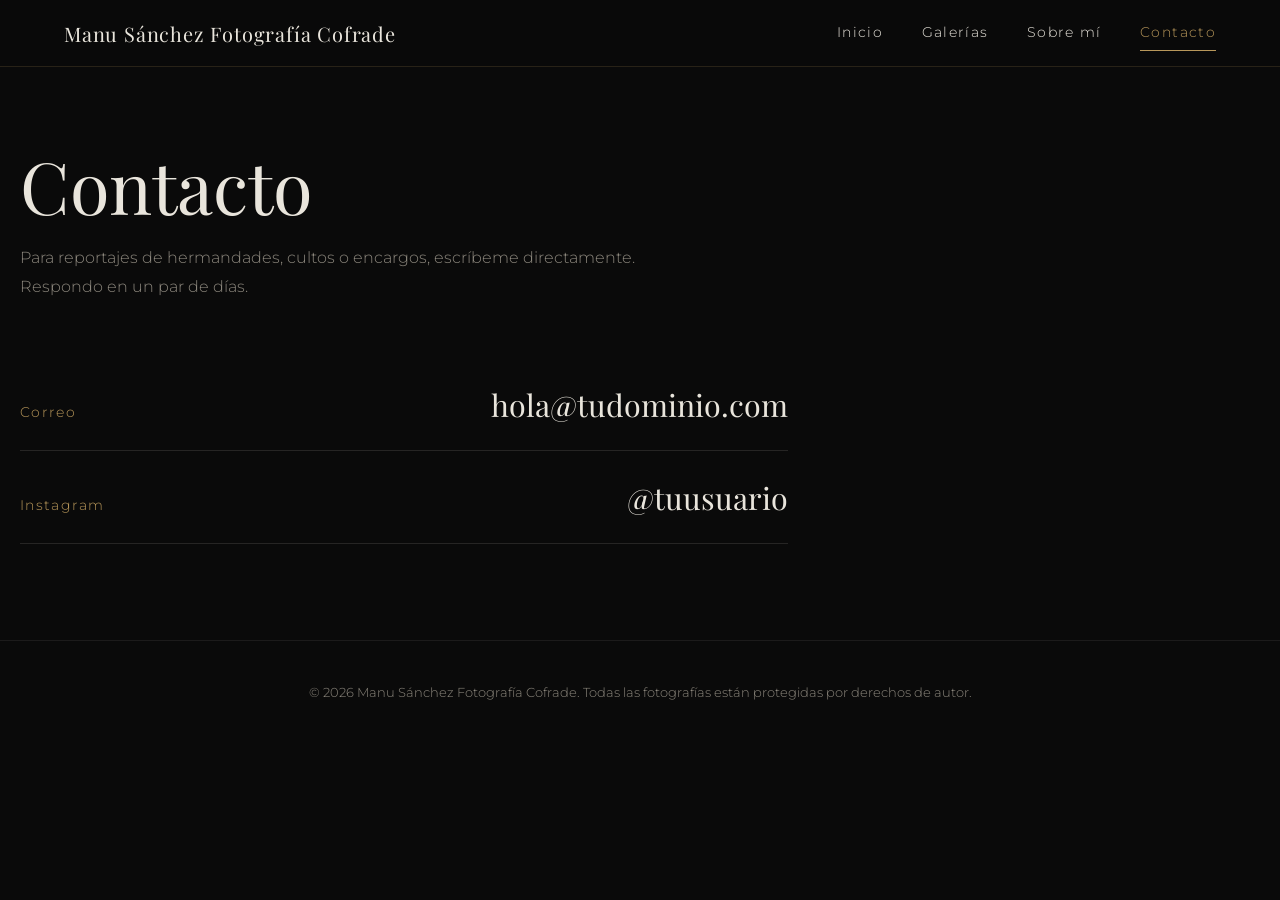
==== contacto.html @ f8b48449 "Cambios en los textos" ====
<!DOCTYPE html>
<html lang="es">
<head>
<meta charset="utf-8">
<meta name="viewport" content="width=device-width,initial-scale=1">
<title>Contacto | Nombre Apellido, fotografía cofrade</title>
<meta name="description" content="Contacta para reportajes de hermandades, cultos y eventos cofrades. Correo e Instagram.">
<link rel="canonical" href="https://TU-USUARIO.github.io/TU-REPO/contacto.html">
<meta property="og:type" content="website">
<meta property="og:title" content="Contacto | Nombre Apellido, fotografía cofrade">
<meta property="og:description" content="Contacta para reportajes de hermandades, cultos y eventos cofrades. Correo e Instagram.">
<meta property="og:image" content="https://TU-USUARIO.github.io/TU-REPO/img/og.jpg">
<meta property="og:url" content="https://TU-USUARIO.github.io/TU-REPO/contacto.html">
<meta name="twitter:card" content="summary_large_image">
<link rel="preconnect" href="https://fonts.googleapis.com">
<link rel="preconnect" href="https://fonts.gstatic.com" crossorigin>
<link href="https://fonts.googleapis.com/css2?family=Montserrat:wght@300;400;500&family=Playfair+Display:ital,wght@0,400;0,500;1,400&display=swap" rel="stylesheet">
<link rel="stylesheet" href="style.css">
<script src="script.js" defer></script>
</head>
<body>
<header class="nav solid" id="nav">
  <a class="brand" href="index.html">Manu Sánchez Fotografía Cofrade</a>
  <button class="burger" aria-label="Abrir menú" aria-expanded="false" aria-controls="menu"><span></span></button>
  <nav class="menu" id="menu" aria-label="Principal">
    <a href="index.html">Inicio</a>
    <a href="galerias.html">Galerías</a>
    <a href="sobre-mi.html">Sobre mí</a>
    <a href="contacto.html" aria-current="page">Contacto</a>
  </nav>
</header>
<main class="wrap contact">
  <header class="page-head">
    <h1>Contacto</h1>
    <p>Para reportajes de hermandades, cultos o encargos, escríbeme directamente. Respondo en un par de días.</p>
  </header>
  <ul class="links">
    <li><a href="mailto:hola@tudominio.com"><span>Correo</span>hola@tudominio.com</a></li>
    <li><a href="https://instagram.com/fotografiamanu_" target="_blank" rel="noopener"><span>Instagram</span>@tuusuario</a></li>
  </ul>
</main>
<footer><p>© 2026 Manu Sánchez Fotografía Cofrade. Todas las fotografías están protegidas por derechos de autor.</p></footer>
</body>
</html>
---- style.css ----
:root{--bg:#0a0a0a;--soft:#141414;--tx:#e9e5dc;--mut:#8c877d;--gold:#b8975a;--purple:#2b1736;--serif:'Playfair Display',Georgia,serif;--sans:'Montserrat',system-ui,sans-serif;--ease:.5s cubic-bezier(.2,.6,.2,1)}
*{box-sizing:border-box;margin:0;padding:0}
[hidden]{display:none!important}
html{scroll-behavior:smooth}
body{background:var(--bg);color:var(--tx);font:300 1rem/1.85 var(--sans);-webkit-font-smoothing:antialiased}
img{display:block;max-width:100%;height:auto}
a{color:inherit;text-decoration:none}
:focus-visible{outline:1px solid var(--gold);outline-offset:4px}
h1,h2{font-family:var(--serif);font-weight:400;line-height:1.15}
h1{font-size:clamp(2.4rem,6vw,4.5rem)}
h2{font-size:1.6rem;margin:2.5rem 0 .8rem}
p+p{margin-top:1.2rem}
.wrap{width:min(1240px,100% - 2.5rem);margin-inline:auto}

/* Navegación */
.nav{position:fixed;inset:0 0 auto;z-index:50;display:flex;justify-content:space-between;align-items:center;padding:1.5rem clamp(1.25rem,5vw,4rem);transition:background var(--ease),padding var(--ease)}
.nav.scrolled,.nav.solid{background:rgba(10,10,10,.95);padding-block:.95rem;border-bottom:1px solid rgba(184,151,90,.18)}
.brand{font:400 1.25rem var(--serif);letter-spacing:.04em;position:relative;z-index:2}
.menu{display:flex;gap:2.4rem;font-size:.85rem;letter-spacing:.1em}
.menu a{padding:.3rem 0;border-bottom:1px solid transparent;transition:color .3s,border-color .3s}
.menu a:hover,.menu a[aria-current]{color:var(--gold);border-color:var(--gold)}
.burger{display:none;position:relative;z-index:2;background:none;border:0;color:var(--tx);padding:.9rem .4rem;cursor:pointer}
.burger span{display:block;width:24px;height:1px;background:currentColor;box-shadow:0 -7px currentColor,0 7px currentColor}

/* Portada */
.hero{position:relative;height:100svh;min-height:540px;display:grid;place-items:center;text-align:center;overflow:hidden}
.hero img{position:absolute;inset:0;width:100%;height:100%;object-fit:cover}
.hero::after{content:"";position:absolute;inset:0;background:linear-gradient(rgba(10,10,10,.6),rgba(10,10,10,.3) 45%,var(--bg))}
.hero-text{position:relative;z-index:1;padding:0 1.5rem;animation:in 1.6s var(--ease) both}
.hero-text p{max-width:34rem;margin:1.6rem auto 2.4rem;color:#cfc9bd;font-size:1.05rem}
.cta{display:flex;gap:1rem;justify-content:center;flex-wrap:wrap}
.btn{display:inline-block;padding:.95rem 2.2rem;border:1px solid var(--gold);font-size:.85rem;letter-spacing:.12em;transition:background .4s,color .4s,border-color .4s}
.btn:hover{background:var(--gold);color:var(--bg)}
.btn.ghost{border-color:rgba(233,228,220,.35)}
.btn.ghost:hover{border-color:var(--gold)}
.intro{padding:7rem 0;max-width:46rem;text-align:center;font:italic 400 clamp(1.3rem,2.6vw,1.9rem)/1.6 var(--serif)}
@keyframes in{from{opacity:0;transform:translateY(14px)}}

/* Páginas interiores */
.page-head{padding:9rem 0 2.5rem;max-width:40rem}
.page-head p{margin-top:1rem;color:var(--mut)}
main.wrap{padding-bottom:6rem}

/* Galería masonry */
.grid{columns:3 300px;column-gap:1rem}
.grid figure{break-inside:avoid;margin-bottom:1rem;background:var(--soft)}
.grid a{position:relative;display:block;overflow:hidden}
.grid img{width:100%;transition:transform 1.2s cubic-bezier(.2,.6,.2,1),filter .6s}
.grid a::after{content:attr(data-t);position:absolute;inset:auto 0 0;padding:2.5rem 1.1rem 1rem;background:linear-gradient(transparent,rgba(10,10,10,.85));font:400 1rem var(--serif);opacity:0;transition:opacity .5s}
.grid a:hover img{transform:scale(1.03)}
.grid a:hover::after,.grid a:focus-visible::after{opacity:1}

/* Lightbox */
.lb{position:fixed;inset:0;z-index:100;display:grid;place-items:center;background:rgba(5,5,5,.97);opacity:0;visibility:hidden;transition:opacity .4s,visibility .4s}
.lb.open{opacity:1;visibility:visible}
.lb figure{text-align:center}
.lb img{max-width:92vw;max-height:82vh;object-fit:contain;transition:opacity .4s}
.lb figcaption{margin-top:1rem;color:var(--mut);font-size:.85rem;letter-spacing:.06em}
.lb button{position:absolute;background:none;border:0;color:var(--tx);font-size:2.4rem;line-height:1;padding:1rem;cursor:pointer;opacity:.6;transition:opacity .3s,color .3s}
.lb button:hover{opacity:1;color:var(--gold)}
.lb .prev,.lb .next{top:50%;transform:translateY(-50%)}
.lb .prev{left:.5rem}.lb .next{right:.5rem}.lb .close{top:.5rem;right:.8rem}

/* Sobre mí */
.about{display:grid;grid-template-columns:5fr 7fr;gap:clamp(2.5rem,7vw,7rem);align-items:center;padding-top:9rem}
.portrait{position:relative;isolation:isolate;margin-top:2rem}
.portrait::before{content:"";position:absolute;inset:1.6rem -1.6rem -1.6rem 1.6rem;border:1px solid var(--gold);opacity:.55;z-index:-1}
.bio h1{margin-bottom:1.8rem}
.bio blockquote{margin:2.2rem 0;padding-left:1.6rem;border-left:2px solid var(--purple);font:italic 400 clamp(1.3rem,2.4vw,1.8rem)/1.5 var(--serif)}

/* Contacto */
.links{list-style:none;max-width:48rem;margin-top:1rem}
.links a{display:flex;justify-content:space-between;align-items:baseline;gap:1rem;padding:1.6rem 0;border-bottom:1px solid rgba(233,228,220,.12);font:400 clamp(1.2rem,3vw,1.9rem) var(--serif);transition:color .4s,padding .4s}
.links span{font:300 .85rem var(--sans);letter-spacing:.1em;color:var(--gold)}
.links a:hover{color:var(--gold);padding-left:.8rem}

footer{padding:2.5rem 1.25rem;border-top:1px solid rgba(233,228,220,.08);color:var(--mut);font-size:.8rem;text-align:center}

@media(max-width:820px){
  .burger{display:block}
  .menu{position:fixed;inset:0;z-index:1;flex-direction:column;justify-content:center;align-items:center;gap:1.6rem;background:var(--bg);font:400 1.8rem var(--serif);letter-spacing:.02em;opacity:0;visibility:hidden;transition:opacity .4s,visibility .4s}
  .menu.open{opacity:1;visibility:visible}
  .about{grid-template-columns:1fr;padding-top:7rem}
  .portrait{max-width:380px;margin:0 1.6rem 0 0}
  .links a{flex-direction:column;gap:.3rem}
}
@media(prefers-reduced-motion:reduce){*,::before,::after{animation:none!important;transition:none!important}html{scroll-behavior:auto}}

/* Índice de reportajes */
.albums{display:grid;grid-template-columns:repeat(auto-fill,minmax(min(100%,320px),1fr));gap:1rem}
.album{position:relative;display:block;overflow:hidden;aspect-ratio:4/5;background:var(--soft)}
.album img{width:100%;height:100%;object-fit:cover;transition:transform 1.4s cubic-bezier(.2,.6,.2,1)}
.album div{position:absolute;inset:auto 0 0;padding:4rem 1.5rem 1.5rem;background:linear-gradient(transparent,rgba(10,10,10,.9))}
.album h2{margin:0;font-size:1.7rem}
.album p{margin-top:.2rem;color:var(--gold);font-size:.85rem;letter-spacing:.06em}
.album:hover img{transform:scale(1.04)}
@media(min-width:1000px){.album:first-child{grid-column:span 2;aspect-ratio:auto}}

/* Vista de reportaje */
.back{display:inline-block;margin-top:7rem;color:var(--mut);font-size:.85rem;letter-spacing:.08em;transition:color .3s}
.back:hover{color:var(--gold)}
.back+.page-head{padding-top:1.5rem}
.page-head .meta{color:var(--gold);font-size:.85rem;letter-spacing:.06em}
.next-r{margin-top:5rem;padding-top:2rem;border-top:1px solid rgba(233,228,220,.12);text-align:right}
.next-r a{display:inline-block;font:400 clamp(1.3rem,3vw,1.9rem)/1.4 var(--serif);transition:color .3s}
.next-r small{font:300 .85rem var(--sans);letter-spacing:.08em;color:var(--gold)}
.next-r a:hover{color:var(--gold)}
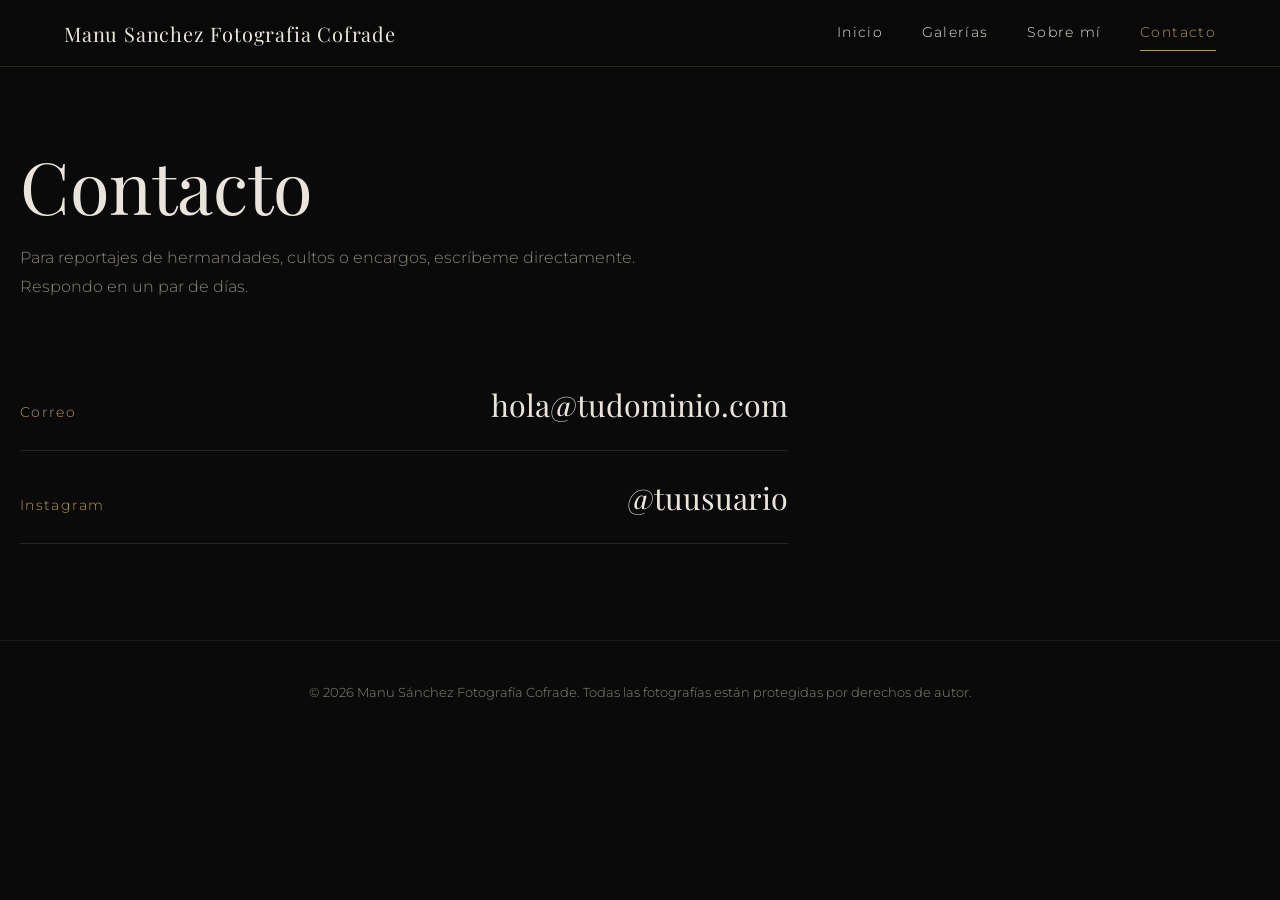
==== commit 3b2ff85f: "Cambios Nombre" ====
--- a/contacto.html
+++ b/contacto.html
@@ -3,7 +3,7 @@
 <head>
 <meta charset="utf-8">
 <meta name="viewport" content="width=device-width,initial-scale=1">
-<title>Contacto | Nombre Apellido, fotografía cofrade</title>
+<title>Contacto | Manu Sánchez, fotografía cofrade</title>
 <meta name="description" content="Contacta para reportajes de hermandades, cultos y eventos cofrades. Correo e Instagram.">
 <link rel="canonical" href="https://TU-USUARIO.github.io/TU-REPO/contacto.html">
 <meta property="og:type" content="website">
@@ -20,7 +20,7 @@
 </head>
 <body>
 <header class="nav solid" id="nav">
-  <a class="brand" href="index.html">Manu Sánchez Fotografía Cofrade</a>
+  <a class="brand" href="index.html">Manu Sanchez Fotografia Cofrade</a>
   <button class="burger" aria-label="Abrir menú" aria-expanded="false" aria-controls="menu"><span></span></button>
   <nav class="menu" id="menu" aria-label="Principal">
     <a href="index.html">Inicio</a>
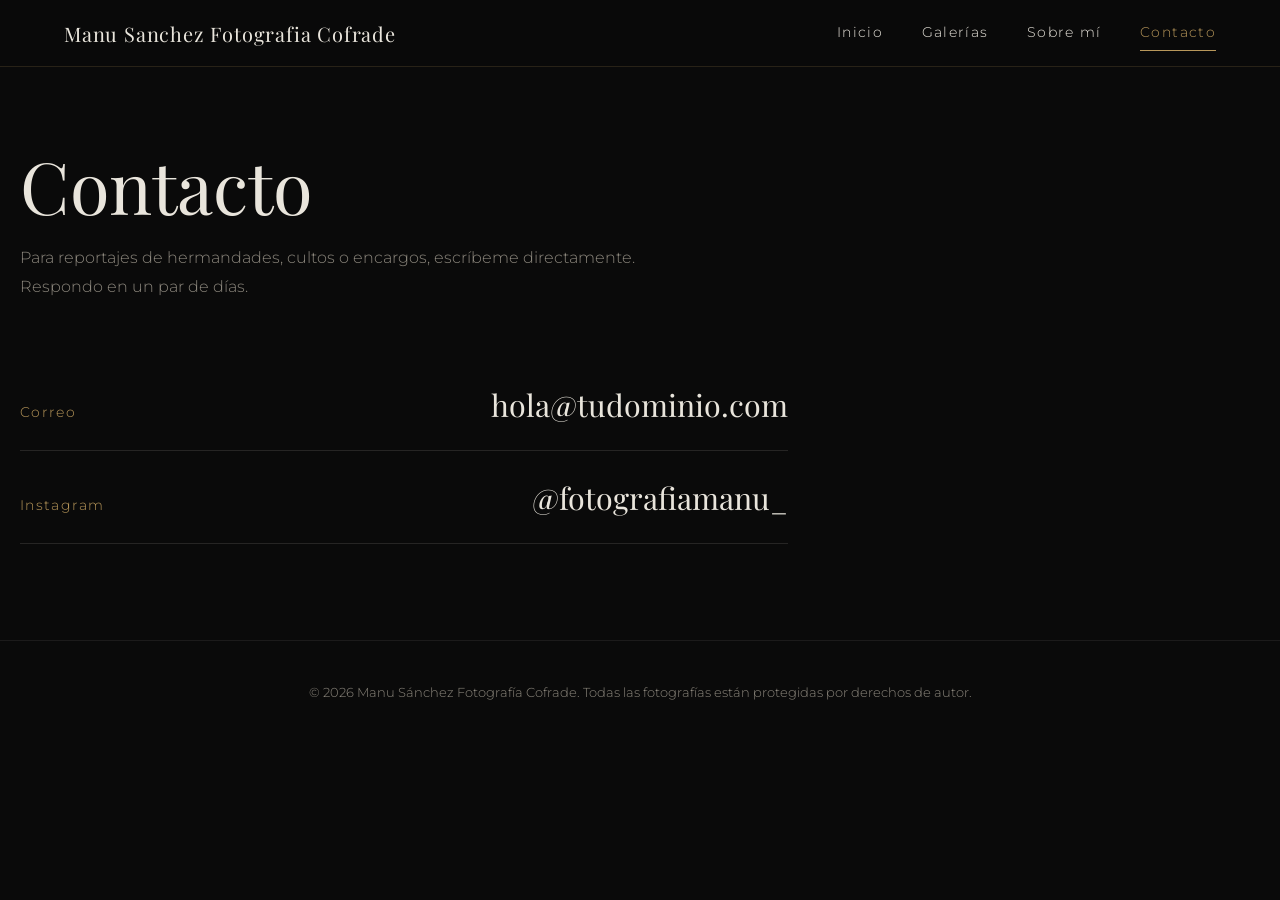
==== commit 5d966a14: "Cambio en la portada" ====
--- a/contacto.html
+++ b/contacto.html
@@ -3,7 +3,7 @@
 <head>
 <meta charset="utf-8">
 <meta name="viewport" content="width=device-width,initial-scale=1">
-<title>Contacto | Manu Sánchez, fotografía cofrade</title>
+<title>Contacto | Manu Sanchez, fotografia cofrade</title>
 <meta name="description" content="Contacta para reportajes de hermandades, cultos y eventos cofrades. Correo e Instagram.">
 <link rel="canonical" href="https://TU-USUARIO.github.io/TU-REPO/contacto.html">
 <meta property="og:type" content="website">
@@ -16,6 +16,7 @@
 <link rel="preconnect" href="https://fonts.gstatic.com" crossorigin>
 <link href="https://fonts.googleapis.com/css2?family=Montserrat:wght@300;400;500&family=Playfair+Display:ital,wght@0,400;0,500;1,400&display=swap" rel="stylesheet">
 <link rel="stylesheet" href="style.css">
+<link rel="icon" href="imagenes/icono.ico">
 <script src="script.js" defer></script>
 </head>
 <body>
@@ -36,7 +37,7 @@
   </header>
   <ul class="links">
     <li><a href="mailto:hola@tudominio.com"><span>Correo</span>hola@tudominio.com</a></li>
-    <li><a href="https://instagram.com/fotografiamanu_" target="_blank" rel="noopener"><span>Instagram</span>@tuusuario</a></li>
+    <li><a href="https://instagram.com/fotografiamanu_" target="_blank" rel="noopener"><span>Instagram</span>@fotografiamanu_</a></li>
   </ul>
 </main>
 <footer><p>© 2026 Manu Sánchez Fotografía Cofrade. Todas las fotografías están protegidas por derechos de autor.</p></footer>
